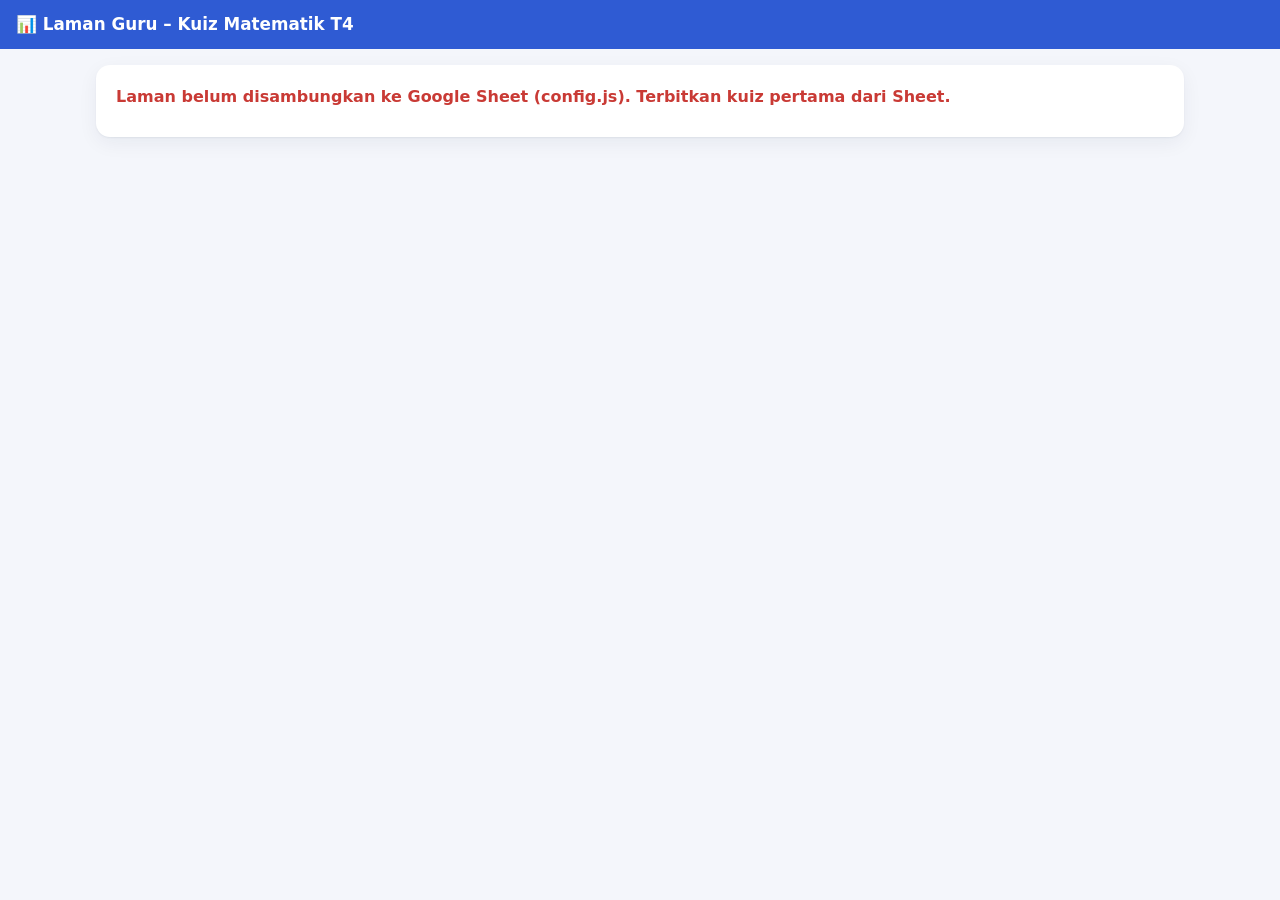
==== guru.html @ be7aa954 "Sistem Kuiz Matematik Tingkatan 4 Dipindahkan dari quiz-generator/t4 ke repo sendiri (fail di akar r" ====
<!doctype html>
<html lang="ms">
<head>
  <meta charset="utf-8">
  <meta name="viewport" content="width=device-width, initial-scale=1">
  <title>Laman Guru – Kuiz T4</title>
  <meta name="robots" content="noindex">
  <meta name="theme-color" content="#2f5bd3">
  <link rel="icon" href="data:image/svg+xml,<svg xmlns='http://www.w3.org/2000/svg' viewBox='0 0 100 100'><text y='.9em' font-size='90'>📊</text></svg>">
  <link rel="stylesheet" href="assets/t4.css">
</head>
<body>
  <div id="top"></div>
  <main class="wrap wide" id="app"><div class="loading">Memuatkan…</div></main>
  <script src="config.js"></script>
  <script src="assets/t4.js"></script>
  <script src="assets/guru.js"></script>
</body>
</html>
---- assets/t4.css ----
:root {
  --bg: #f4f6fb;
  --paper: #ffffff;
  --ink: #1d2433;
  --muted: #5f6b7d;
  --line: #e1e6ef;
  --pri: #2f5bd3;
  --pri-d: #2446a8;
  --pri-bg: #e8eefc;
  --ok: #1c8a4e;
  --ok-bg: #e3f5ea;
  --no: #c93a35;
  --no-bg: #fde8e6;
  --warn: #9a6400;
  --warn-bg: #fff3d6;
  --radius: 14px;
  --shadow: 0 1px 2px rgba(20, 30, 60, .06), 0 6px 20px rgba(20, 30, 60, .06);
}
* { box-sizing: border-box; }
html { -webkit-text-size-adjust: 100%; }
body {
  margin: 0; background: var(--bg); color: var(--ink);
  font: 16px/1.5 system-ui, -apple-system, 'Segoe UI', Roboto, sans-serif;
}
h1, h2, h3 { line-height: 1.25; margin: 0 0 8px; }
h1 { font-size: 1.35rem; }
h2 { font-size: 1.15rem; }
h3 { font-size: 1rem; }
p { margin: 0 0 8px; }
a { color: var(--pri); }
button, input, select { font: inherit; color: inherit; }
.hidden { display: none !important; }
.muted { color: var(--muted); }
.small { font-size: .875rem; }
.wrap { max-width: 720px; margin: 0 auto; padding: 0 16px 48px; }
.wrap.wide { max-width: 1120px; }

/* ---------- Bar atas ---------- */
.topbar {
  background: var(--pri); color: #fff; padding: 12px 16px;
  display: flex; align-items: center; gap: 12px; flex-wrap: wrap;
}
.topbar .brand { font-weight: 700; font-size: 1.05rem; flex: 1; min-width: 0; }
.topbar .brand small { display: block; font-weight: 400; opacity: .85; font-size: .82rem; }
.topbar a, .topbar button.link { color: #fff; }
.who { font-size: .9rem; text-align: right; }

/* ---------- Kad & butang ---------- */
.card {
  background: var(--paper); border-radius: var(--radius); box-shadow: var(--shadow);
  padding: 16px; margin: 16px 0;
}
.card.flat { box-shadow: none; border: 1px solid var(--line); }
.btn {
  display: inline-flex; align-items: center; justify-content: center; gap: 6px;
  min-height: 44px; padding: 10px 18px; border-radius: 10px; border: 0; cursor: pointer;
  background: var(--pri); color: #fff; font-weight: 600; text-decoration: none; text-align: center;
}
.btn:hover { background: var(--pri-d); }
.btn:disabled { opacity: .55; cursor: default; }
.btn.ghost { background: var(--pri-bg); color: var(--pri-d); }
.btn.ghost:hover { background: #d9e3fb; }
.btn.ok { background: var(--ok); }
.btn.block { display: flex; width: 100%; }
.btn.sm { min-height: 36px; padding: 6px 12px; font-size: .9rem; }
button.link { background: none; border: 0; padding: 0; text-decoration: underline; cursor: pointer; color: var(--pri); }
.actions { display: flex; gap: 8px; flex-wrap: wrap; margin-top: 12px; }
.actions .btn { flex: 1 1 140px; }

.badge {
  display: inline-block; padding: 2px 10px; border-radius: 999px; font-size: .8rem; font-weight: 600;
  background: var(--line); color: var(--ink); white-space: nowrap;
}
.badge.ok { background: var(--ok-bg); color: var(--ok); }
.badge.no { background: var(--no-bg); color: var(--no); }
.badge.warn { background: var(--warn-bg); color: var(--warn); }
.badge.pri { background: var(--pri-bg); color: var(--pri-d); }
.chips { display: flex; flex-wrap: wrap; gap: 6px; margin: 8px 0; }
.chip { font-size: .85rem; background: var(--bg); border: 1px solid var(--line); padding: 2px 10px; border-radius: 999px; }
.error { color: var(--no); font-weight: 600; }
.notice { background: var(--warn-bg); color: var(--warn); border-radius: 10px; padding: 10px 12px; margin: 10px 0; }
.empty { text-align: center; color: var(--muted); padding: 24px 8px; }
.loading { text-align: center; color: var(--muted); padding: 32px 8px; }

/* ---------- Log masuk ---------- */
.steps { display: flex; gap: 6px; margin: 4px 0 12px; }
.steps span { flex: 1; height: 4px; border-radius: 2px; background: var(--line); }
.steps span.on { background: var(--pri); }
.pick { display: grid; gap: 8px; grid-template-columns: repeat(auto-fill, minmax(150px, 1fr)); }
.pick button {
  min-height: 52px; border-radius: 10px; border: 1px solid var(--line); background: var(--paper);
  cursor: pointer; font-weight: 600; text-align: left; padding: 10px 14px;
}
.pick button:hover, .pick button:focus-visible { border-color: var(--pri); background: var(--pri-bg); }
.pick.names { grid-template-columns: 1fr; }
.field { display: block; margin: 10px 0; }
.field > span { display: block; font-weight: 600; margin-bottom: 4px; }
.input {
  width: 100%; min-height: 46px; padding: 10px 12px; border: 1px solid #c8d0de; border-radius: 10px; background: #fff;
}
.input:focus { outline: 2px solid var(--pri); outline-offset: 0; border-color: var(--pri); }
.pin { font-size: 1.6rem; letter-spacing: .5em; text-align: center; font-variant-numeric: tabular-nums; }

/* ---------- Senarai kuiz ---------- */
.qcard h3 { margin-bottom: 2px; }
.qcard .row { display: flex; justify-content: space-between; align-items: flex-start; gap: 8px; }
.att { font-size: .9rem; margin: 6px 0 0; padding: 0; list-style: none; }
.att li { display: flex; justify-content: space-between; border-top: 1px dashed var(--line); padding: 4px 0; }
.section-title { margin: 24px 0 0; font-size: 1rem; color: var(--muted); text-transform: uppercase; letter-spacing: .04em; }

/* ---------- Laman kuiz ---------- */
.qbar {
  position: sticky; top: 0; z-index: 5; background: var(--paper); border-bottom: 1px solid var(--line);
  padding: 8px 16px;
}
.qbar .in { max-width: 720px; margin: 0 auto; }
.qbar .meta { display: flex; justify-content: space-between; align-items: center; gap: 8px; font-size: .9rem; }
.progress { height: 8px; background: var(--line); border-radius: 4px; overflow: hidden; margin-top: 6px; }
.progress i { display: block; height: 100%; background: var(--pri); width: 0; transition: width .25s; }
.timer { font-weight: 700; font-variant-numeric: tabular-nums; padding: 2px 10px; border-radius: 999px; background: var(--pri-bg); color: var(--pri-d); }
.timer.low { background: var(--no-bg); color: var(--no); }
.save { font-size: .8rem; color: var(--muted); }
.save.bad { color: var(--no); }
.qno { font-size: .85rem; font-weight: 700; color: var(--pri-d); text-transform: uppercase; letter-spacing: .04em; }
.qtext { font-size: 1.08rem; white-space: pre-wrap; margin: 6px 0 12px; overflow-wrap: anywhere; }
.qimg { display: block; max-width: 100%; height: auto; margin: 8px auto 12px; border-radius: 8px; border: 1px solid var(--line); }
.opts { display: grid; gap: 8px; }
.opt {
  display: flex; align-items: flex-start; gap: 12px; width: 100%; text-align: left; cursor: pointer;
  min-height: 52px; padding: 12px; border-radius: 12px; border: 2px solid var(--line); background: #fff;
}
.opt .L {
  flex: none; width: 30px; height: 30px; border-radius: 50%; display: grid; place-items: center;
  background: var(--bg); font-weight: 700;
}
.opt .T { padding-top: 3px; overflow-wrap: anywhere; white-space: pre-wrap; }
.opt:hover { border-color: #b9c6e8; }
.opt[aria-checked="true"] { border-color: var(--pri); background: var(--pri-bg); }
.opt[aria-checked="true"] .L { background: var(--pri); color: #fff; }
.opt.correct { border-color: var(--ok); background: var(--ok-bg); }
.opt.correct .L { background: var(--ok); color: #fff; }
.opt.wrong { border-color: var(--no); background: var(--no-bg); }
.opt.wrong .L { background: var(--no); color: #fff; }
.opt:disabled { cursor: default; color: inherit; }
.nav { display: flex; gap: 8px; margin-top: 16px; }
.nav .btn { flex: 1; }
.grid-no { display: grid; grid-template-columns: repeat(auto-fill, minmax(44px, 1fr)); gap: 6px; margin-top: 8px; }
.grid-no button {
  height: 44px; border-radius: 8px; border: 1px solid var(--line); background: #fff; cursor: pointer; font-weight: 600;
}
.grid-no button.done { background: var(--pri-bg); border-color: #b9c6e8; color: var(--pri-d); }
.grid-no button.cur { outline: 2px solid var(--pri); }

/* ---------- Keputusan ---------- */
.score { text-align: center; }
.score .big { font-size: 2.6rem; font-weight: 800; line-height: 1.1; }
.score .big small { font-size: 1.1rem; color: var(--muted); font-weight: 600; }
.score .gred { display: inline-block; margin: 6px 0; font-size: 1.1rem; font-weight: 800; padding: 4px 16px; border-radius: 999px; background: var(--pri-bg); color: var(--pri-d); }
.delta.up { color: var(--ok); font-weight: 700; }
.delta.down { color: var(--no); font-weight: 700; }
.rv { border-top: 1px solid var(--line); padding-top: 12px; margin-top: 12px; }
.rv:first-child { border-top: 0; margin-top: 0; padding-top: 0; }

/* ---------- Jadual ---------- */
.tbl-wrap { overflow-x: auto; -webkit-overflow-scrolling: touch; margin: 8px 0; }
table { width: 100%; border-collapse: collapse; font-size: .92rem; }
th, td { padding: 8px 8px; border-bottom: 1px solid var(--line); text-align: left; vertical-align: top; }
th { font-size: .8rem; color: var(--muted); text-transform: uppercase; letter-spacing: .03em; white-space: nowrap; }
td.num, th.num { text-align: right; font-variant-numeric: tabular-nums; white-space: nowrap; }
tr.me td { background: var(--pri-bg); font-weight: 700; }
tr.gap td { text-align: center; color: var(--muted); border-bottom: 0; }
.rank { font-weight: 800; width: 44px; }
.medal { font-size: 1.1rem; }
.bar { position: relative; height: 8px; min-width: 60px; background: var(--line); border-radius: 4px; overflow: hidden; }
.bar i { position: absolute; inset: 0 auto 0 0; background: var(--pri); }
.bar.ok i { background: var(--ok); }
.bar.no i { background: var(--no); }
td.key { background: var(--ok-bg); font-weight: 700; }
td.weak { color: var(--no); font-weight: 700; }

/* ---------- Guru ---------- */
.tabs { display: flex; gap: 4px; overflow-x: auto; padding: 8px 0; margin: 0 -16px; padding-left: 16px; padding-right: 16px; }
.tabs button {
  flex: none; border: 0; background: none; padding: 10px 14px; border-radius: 999px; cursor: pointer; font-weight: 600; color: var(--muted);
}
.tabs button.on { background: var(--pri); color: #fff; }
.toolbar { display: flex; gap: 8px; flex-wrap: wrap; align-items: flex-end; margin: 12px 0; }
.toolbar .field { margin: 0; flex: 1 1 220px; }
.stats { display: grid; grid-template-columns: repeat(auto-fit, minmax(130px, 1fr)); gap: 8px; margin: 8px 0; }
.stat { background: var(--bg); border-radius: 10px; padding: 10px 12px; }
.stat b { display: block; font-size: 1.3rem; }
.stat span { font-size: .8rem; color: var(--muted); }
.names { columns: 2 220px; margin: 8px 0; padding-left: 24px; }
.names li { break-inside: avoid; padding: 2px 0; }
.gred-row { display: flex; flex-wrap: wrap; gap: 4px; }
.gred-row span { font-size: .78rem; background: var(--bg); border-radius: 6px; padding: 1px 6px; }
.gred-row span b { margin-left: 2px; }

@media (min-width: 640px) {
  h1 { font-size: 1.6rem; }
  .card { padding: 20px; }
}

@media print {
  body { background: #fff; }
  .topbar, .tabs, .toolbar, .no-print, .actions { display: none !important; }
  .card { box-shadow: none; border: 1px solid #ccc; break-inside: avoid; }
  body.printing-one .card:not(.print-me) { display: none !important; }
  .wrap { max-width: none; padding: 0; }
}
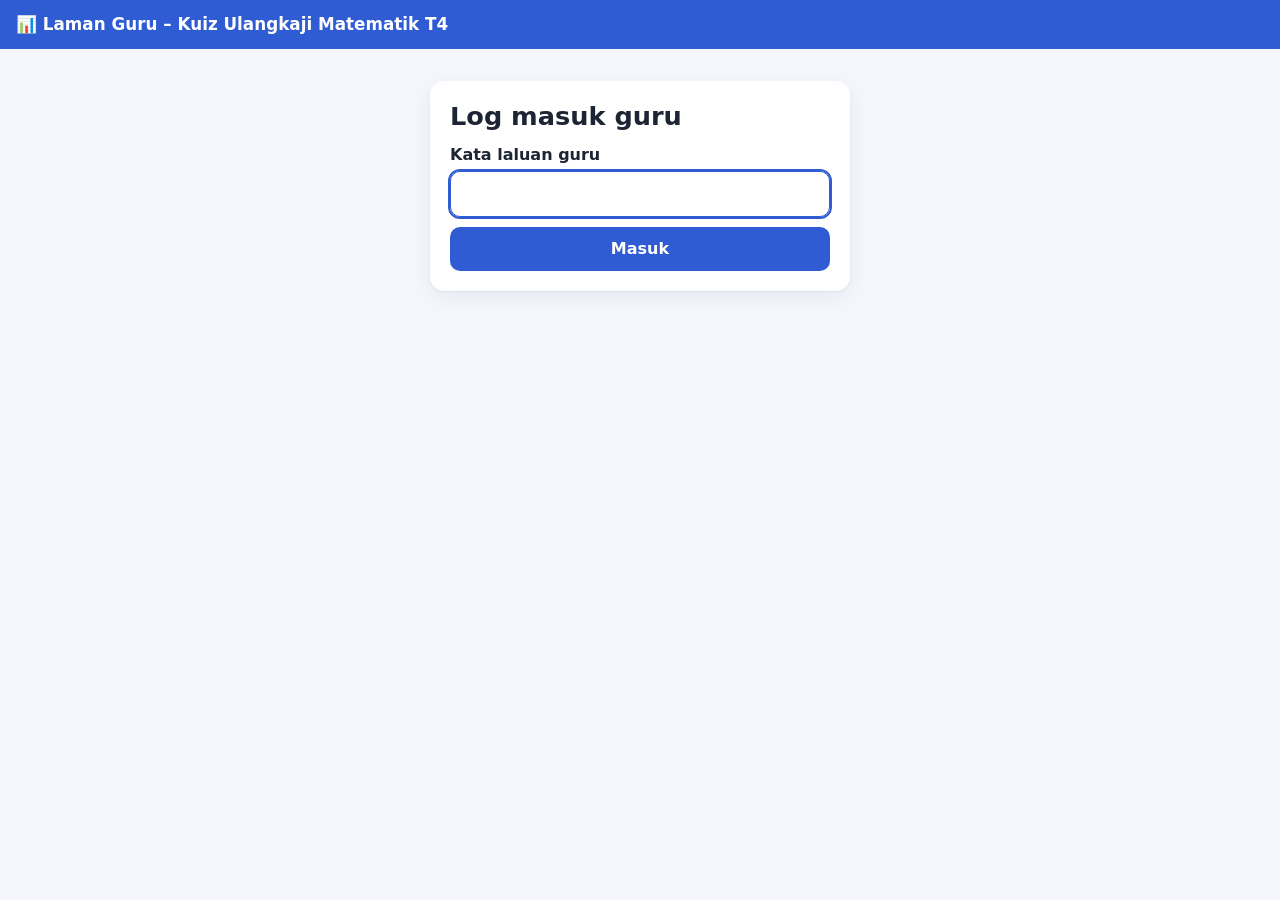
==== commit 62bda712: "Tukar tajuk laman kepada "Kuiz Ulangkaji Matematik Tingkatan 4" Co-Authored-By: Claude Opus 5.5 <nor" ====
--- a/guru.html
+++ b/guru.html
@@ -3,7 +3,7 @@
 <head>
   <meta charset="utf-8">
   <meta name="viewport" content="width=device-width, initial-scale=1">
-  <title>Laman Guru – Kuiz T4</title>
+  <title>Laman Guru – Kuiz Ulangkaji Matematik Tingkatan 4</title>
   <meta name="robots" content="noindex">
   <meta name="theme-color" content="#2f5bd3">
   <link rel="icon" href="data:image/svg+xml,<svg xmlns='http://www.w3.org/2000/svg' viewBox='0 0 100 100'><text y='.9em' font-size='90'>📊</text></svg>">
--- a/assets/t4.css
+++ b/assets/t4.css
@@ -208,3 +208,156 @@
   body.printing-one .card:not(.print-me) { display: none !important; }
   .wrap { max-width: none; padding: 0; }
 }
+
+/* Rakan belum menjawab (muka depan murid) */
+details.rakan { margin-top: 12px; border-top: 1px dashed var(--line); padding-top: 10px; }
+details.rakan summary { cursor: pointer; font-weight: 600; font-size: .92rem; color: var(--pri-d); min-height: 32px; }
+details.rakan .names { margin: 6px 0; }
+p.rakan { margin-top: 12px; }
+
+/* =====================================================================
+   TEMA MURID: kartun Matematik berwarna (body.murid).
+   Kad soalan (#kad) kekal hitam putih supaya soalan mudah dibaca.
+   ===================================================================== */
+body.murid {
+  --pri: #6C3CF0;
+  --pri-d: #5527d6;
+  --pri-bg: #efe8ff;
+  --sun: #FFD84D;
+  --coral: #FF6B6B;
+  --mint: #2EC4B6;
+  --sky: #4D7CFE;
+  --orange: #FF9F1C;
+  --pink: #FF8FB1;
+  --ink: #241b3a;
+  --muted: #6b6185;
+  font-family: 'Nunito', system-ui, -apple-system, 'Segoe UI', Roboto, sans-serif;
+  background-color: #fdf6ff;
+  background-image:
+    url("data:image/svg+xml,%3Csvg xmlns='http://www.w3.org/2000/svg' width='220' height='220' font-family='Arial,sans-serif' font-weight='700'%3E%3Ctext x='18' y='42' font-size='34' fill='%23FF6B6B' opacity='.22'%3E%2B%3C/text%3E%3Ctext x='118' y='58' font-size='30' fill='%234D7CFE' opacity='.22'%3E%C3%97%3C/text%3E%3Ctext x='170' y='128' font-size='34' fill='%232EC4B6' opacity='.24'%3E%CF%80%3C/text%3E%3Ctext x='52' y='118' font-size='30' fill='%23FF9F1C' opacity='.24'%3E%C3%B7%3C/text%3E%3Ctext x='20' y='196' font-size='30' fill='%23B15CFF' opacity='.22'%3E%E2%88%9A%3C/text%3E%3Ctext x='112' y='190' font-size='32' fill='%23FF8FB1' opacity='.26'%3E%3D%3C/text%3E%3Ctext x='176' y='36' font-size='22' fill='%236C3CF0' opacity='.18'%3E%25%3C/text%3E%3Ccircle cx='100' cy='150' r='7' fill='none' stroke='%23FFB020' stroke-width='3' opacity='.25'/%3E%3Cpath d='M190 190 l12 -20 l12 20z' fill='none' stroke='%232EC4B6' stroke-width='3' opacity='.25'/%3E%3C/svg%3E"),
+    linear-gradient(180deg, #f3ecff 0%, #fff7ec 60%, #eafaf7 100%);
+  background-attachment: scroll, fixed;
+}
+body.murid h1, body.murid h2, body.murid h3, body.murid .btn, body.murid .brand, body.murid .qno,
+body.murid .pick button, body.murid .badge, body.murid .score .big, body.murid .gred, body.murid .timer {
+  font-family: 'Fredoka', 'Nunito', system-ui, sans-serif;
+  font-weight: 600;
+}
+
+/* Bar atas berwarna dengan gelombang */
+body.murid .topbar {
+  position: relative; padding: 12px 16px 22px;
+  background: linear-gradient(110deg, #6C3CF0 0%, #4D7CFE 55%, #2EC4B6 100%);
+}
+body.murid .topbar::after {
+  content: ''; position: absolute; left: 0; right: 0; bottom: -1px; height: 14px;
+  background: radial-gradient(14px 10px at 14px 0, transparent 96%, #fdf6ff) 0 0 / 28px 14px repeat-x;
+}
+body.murid .topbar .brand { font-size: 1.1rem; text-shadow: 0 2px 0 rgba(0, 0, 0, .15); }
+body.murid .topbar .brand { font-size: 1rem; line-height: 1.25; overflow-wrap: anywhere; }
+body.murid .topbar .brand small { font-family: 'Nunito', system-ui, sans-serif; font-weight: 700; text-shadow: none; margin-top: 2px; }
+.maskot { display: inline-block; flex: none; line-height: 0; }
+.maskot svg { width: 100%; height: 100%; }
+.maskot.kecil { width: 40px; height: 40px; animation: goyang 3s ease-in-out infinite; }
+.maskot.besar { width: 96px; height: 96px; animation: lompat 2.4s ease-in-out infinite; }
+@keyframes goyang { 50% { transform: rotate(-8deg); } }
+@keyframes lompat { 50% { transform: translateY(-8px) rotate(4deg); } }
+
+/* Kad umum: bulat, bayang berwarna */
+body.murid .card { border-radius: 20px; box-shadow: 0 6px 0 rgba(108, 60, 240, .10), 0 12px 28px rgba(77, 124, 254, .12); }
+body.murid .section-title {
+  display: inline-block; margin: 22px 0 0; padding: 4px 14px; border-radius: 999px;
+  background: var(--sun); color: var(--ink); letter-spacing: .02em; font-family: 'Fredoka', sans-serif;
+  box-shadow: 0 3px 0 rgba(0, 0, 0, .08); transform: rotate(-1.5deg);
+}
+
+/* Butang ceria dengan bayang 3D */
+body.murid .btn {
+  border-radius: 14px; background: var(--orange); color: #2b1600; box-shadow: 0 4px 0 #d97e00;
+  transition: transform .08s, box-shadow .08s;
+}
+body.murid .btn:hover { background: #ffad3d; }
+body.murid .btn:active { transform: translateY(3px); box-shadow: 0 1px 0 #d97e00; }
+body.murid .btn.ghost { background: #fff; color: var(--pri-d); box-shadow: 0 4px 0 #d9ccff; border: 2px solid #d9ccff; }
+body.murid .btn.ghost:hover { background: var(--pri-bg); }
+body.murid .btn.ok { background: var(--mint); color: #062b27; box-shadow: 0 4px 0 #1f9a8f; }
+body.murid .btn:disabled { box-shadow: none; transform: none; }
+
+/* Sambutan */
+.sambut { display: flex; align-items: center; gap: 14px; }
+.sambut h1 { margin: 0 0 4px; font-size: 1.45rem; color: var(--pri-d); }
+.sambut p { margin: 0; color: var(--muted); }
+body.murid .card.sambut { background: linear-gradient(120deg, #fff 0%, #fff6d6 100%); border: 3px solid #ffe28a; }
+
+/* Log masuk: butang kelas pelbagai warna */
+body.murid .pick:not(.names) button { border: 0; color: #fff; font-size: 1.05rem; box-shadow: 0 4px 0 rgba(0, 0, 0, .15); text-align: center; }
+body.murid .pick:not(.names) button:nth-child(5n+1) { background: var(--coral); }
+body.murid .pick:not(.names) button:nth-child(5n+2) { background: var(--sky); }
+body.murid .pick:not(.names) button:nth-child(5n+3) { background: var(--mint); }
+body.murid .pick:not(.names) button:nth-child(5n+4) { background: var(--orange); color: #2b1600; }
+body.murid .pick:not(.names) button:nth-child(5n) { background: #B15CFF; }
+body.murid .pick.names button { border-radius: 14px; border: 2px solid #e5dcff; }
+body.murid .steps span.on { background: linear-gradient(90deg, var(--coral), var(--orange), var(--mint)); }
+
+/* Kad kuiz di muka depan: jalur warna di kiri */
+body.murid .qcard { border-left: 10px solid var(--sky); }
+body.murid .qcard:nth-of-type(4n+2) { border-left-color: var(--coral); }
+body.murid .qcard:nth-of-type(4n+3) { border-left-color: var(--mint); }
+body.murid .qcard:nth-of-type(4n) { border-left-color: var(--orange); }
+body.murid .chip { background: var(--pri-bg); border-color: #d9ccff; color: var(--pri-d); font-weight: 700; }
+
+/* Bar kemajuan pelangi + pemasa */
+body.murid .qbar { background: rgba(255, 255, 255, .94); backdrop-filter: blur(4px); border-bottom: 3px solid #efe8ff; }
+body.murid .progress { height: 12px; border-radius: 6px; background: #eee8ff; }
+body.murid .progress i {
+  background: linear-gradient(90deg, #FF6B6B, #FF9F1C, #FFD84D, #2EC4B6, #4D7CFE, #6C3CF0);
+}
+body.murid .timer { background: var(--sun); color: #3a2a00; box-shadow: 0 3px 0 #e0b400; }
+body.murid .timer.low { background: var(--coral); color: #fff; box-shadow: 0 3px 0 #c94444; animation: denyut 1s ease-in-out infinite; }
+@keyframes denyut { 50% { transform: scale(1.08); } }
+body.murid .grid-no button { border-radius: 12px; border: 2px solid #e5dcff; }
+body.murid .grid-no button.done { background: var(--mint); border-color: var(--mint); color: #fff; }
+
+/* ---------- KAD SOALAN: HITAM PUTIH ---------- */
+body.murid #kad, body.murid #semakan .rv {
+  background: #fff; color: #111; font-family: system-ui, -apple-system, 'Segoe UI', Roboto, sans-serif;
+}
+body.murid #kad { border: 3px solid #111; box-shadow: 6px 6px 0 #111; border-radius: 16px; }
+body.murid #kad .qno { color: #111; font-family: system-ui, sans-serif; font-weight: 800; }
+body.murid #kad .qtext { color: #111; }
+body.murid #kad .qimg, body.murid #semakan .qimg { border: 1px solid #111; border-radius: 4px; background: #fff; }
+body.murid #kad .opt { border: 2px solid #111; border-radius: 12px; background: #fff; color: #111; }
+body.murid #kad .opt .L { background: #fff; color: #111; border: 2px solid #111; }
+body.murid #kad .opt:hover { background: #f2f2f2; }
+body.murid #kad .opt[aria-checked="true"] { background: #111; color: #fff; }
+body.murid #kad .opt[aria-checked="true"] .L { background: #fff; color: #111; border-color: #fff; }
+
+/* Pilihan huruf sahaja (pilihan sebenar dalam gambar): 4 butang besar A B C D */
+.opts.huruf { grid-template-columns: repeat(4, 1fr); gap: 10px; }
+.opts.huruf .opt { justify-content: center; align-items: center; min-height: 64px; padding: 8px; }
+.opts.huruf .opt .L { width: 44px; height: 44px; font-size: 1.4rem; }
+@media (max-width: 340px) { .opts.huruf { grid-template-columns: repeat(2, 1fr); } }
+
+/* Keputusan */
+body.murid .score { background: linear-gradient(160deg, #fff 0%, #f3ecff 100%); border: 3px solid #d9ccff; }
+body.murid .score .big { color: var(--pri-d); font-size: 3.2rem; }
+body.murid .score .gred { background: var(--sun); color: #3a2a00; box-shadow: 0 3px 0 #e0b400; }
+.sorak { display: flex; align-items: center; justify-content: center; gap: 10px; margin-bottom: 6px; }
+.sorak b { font-family: 'Fredoka', sans-serif; font-size: 1.2rem; color: var(--ink); text-align: left; }
+.konfeti {
+  position: fixed; top: -24px; width: 10px; height: 14px; border-radius: 3px; z-index: 50; pointer-events: none;
+  font: 700 22px 'Fredoka', sans-serif; text-align: center; line-height: 14px;
+  animation: jatuh linear forwards;
+}
+@keyframes jatuh { to { transform: translateY(110vh) rotate(540deg); } }
+
+/* Ranking: pingat & 3 teratas */
+body.murid #ranking tbody tr:nth-child(1):not(.me) td { background: #fff6d6; }
+body.murid #ranking tbody tr:nth-child(2):not(.me) td { background: #f1f3f8; }
+body.murid #ranking tbody tr:nth-child(3):not(.me) td { background: #fff0e6; }
+body.murid tr.me td { background: #e2fbf7; color: #0c4f48; }
+body.murid select.input { border: 2px solid #d9ccff; border-radius: 14px; }
+
+@media (prefers-reduced-motion: reduce) {
+  .maskot, .timer.low, .konfeti { animation: none !important; }
+}
